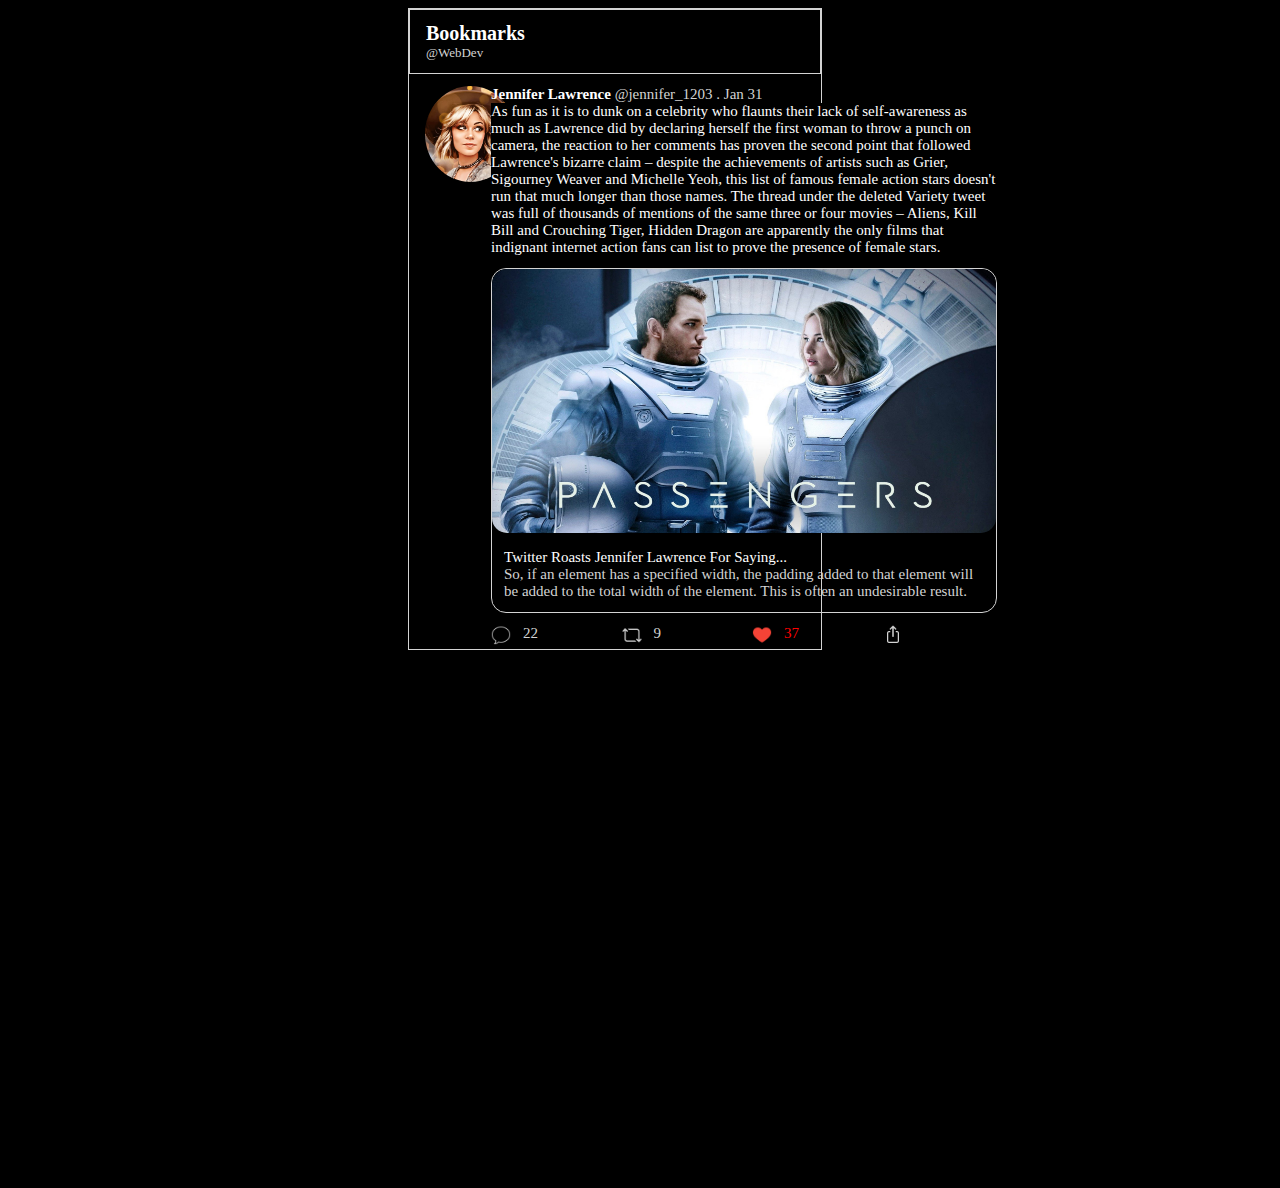
==== public/tuiter/bookmarks/index.html @ 72a67e97 "assignment-3" ====
<!DOCTYPE html>
<html lang="en">
<head>
    <meta charset="UTF-8">
    <title>Title</title>
    <link href="index.css"
          rel="stylesheet"/>
    <link href="../styles.css"
          rel="stylesheet"/>
</head>
<body class="wd-bg-color-black">
<div class="wd-bookmarks-margin-left-right wd-bookmarks-border">
    <div class="wd-bookmarks-border">
        <div class="wd-top-title">
            <strong>Bookmarks</strong>
        </div>
        <div class="wd-bottom-title">
            @WebDev
        </div>
    </div>
    <div class="wd-container">
        <div class="wd-left-2">
            <img class="wd-circular-image wd-circular-image-margin" src="../Images/prof-pic3.png" alt="../Images/profilepic.png">
        </div>
        <div class="wd-right-2">
            <div class="wd-margin-12px">
                <div class="wd-font-15">
                    <strong class="wd-white-color">Jennifer Lawrence</strong> <span class="wd-lightgray-color"> @jennifer_1203 . Jan 31 </span>
                </div>
                <div class="wd-textarea-padding wd-font-15 wd-textarea-size">
                    As fun as it is to dunk on a celebrity who flaunts their lack of self-awareness as much as Lawrence did by declaring herself the first woman to throw a punch on camera, the reaction to her comments has proven the second point that followed Lawrence's bizarre claim – despite the achievements of artists such as Grier, Sigourney Weaver and Michelle Yeoh, this list of famous female action stars doesn't run that much longer than those names. The thread under the deleted Variety tweet was full of thousands of mentions of the same three or four movies – Aliens, Kill Bill and Crouching Tiger, Hidden Dragon are apparently the only films that indignant internet action fans can list to prove the presence of female stars.
                </div>
                <div class="wd-link-border wd-rounded-corners-all-around-image">
                    <img class="wd-rounded-corners-all-around-image wd-bookmarks-image" src="../Images/bookmark-img.png" alt="../Images/profilepic.png">
                    <div class="wd-padded-12px-around">
                        <div class="wd-white-color wd-font-15">
                            Twitter Roasts Jennifer Lawrence For Saying...
                        </div>
                        <div class="wd-lightgray-color wd-font-15">
                            So, if an element has a specified width, the padding added to that element will be added to the total width of the element. This is often an undesirable result.
                        </div>
                    </div>
                </div>
                <div class="wd-container wd-margin-icon-top">
                    <div class="wd-block-3">
                        <div class="wd-margin-icon-right">
                            <a href="#">
                                <img class="wd-icon-size" src="../Images/comment.png" alt="../Images/profilepic.png">
                            </a>
                        </div>
                        <div class="wd-lightgray-color wd-font-15"> 22 </div>

                    </div>
                    <div class="wd-block-3">
                        <div class="wd-margin-icon-right">
                            <a href="#">
                                <img class="wd-icon-size" src="../Images/retweet.png" alt="../Images/profilepic.png">
                            </a>
                        </div>
                        <div class="wd-lightgray-color wd-font-15"> 9 </div>
                    </div>
                    <div class="wd-block-3">
                        <div class="wd-margin-icon-right">
                            <a href="#">
                                <img class="wd-icon-size" src="../Images/heart-icon.png" alt="../Images/profilepic.png">
                            </a>
                        </div>
                        <div class="wd-red-color wd-font-15"> 37 </div>
                    </div>
                    <div class="wd-block-3 ">
                        <div>
                            <a href="#">
                                <img class="wd-icon-size" src="../Images/share.png" alt="../Images/profilepic.png">
                            </a>
                        </div>
                    </div>

                </div>

            </div>

        </div>

    </div>



</div>

</body>
</html>
---- public/tuiter/bookmarks/index.css ----
.wd-bookmarks-margin-left-right {
    margin-left: 400px;
    margin-right: 450px;
}

.wd-top-title {
    color: white;
    margin-left: 16px;
    margin-top: 12px;
    font-size: 20px;
}

.wd-bottom-title {
    color: lightgray;
    font-size: 13px;
    margin-left: 16px;
    margin-bottom: 12px;
}

.wd-left-2 {
    width: 17%;
    height: 100%;
    display: flex;
}

.wd-right-2 {
    width: 100%;
    height: 100%;
    display: flex;
}

.wd-circular-image {
    height: 96px;
    width: 96px;
    border-radius: 50%;
}

.wd-circular-image-margin {
    margin-left: 16px;
    margin-top: 12px;
}

.wd-margin-12px {
    margin-left: 12px;
    margin-top: 12px;
}

.wd-textarea-size {
    max-width: 506px;
    background-color: black;
    color: white;
}

.wd-textarea-padding {
    padding-right: 16px;
    padding-bottom: 12px;
}

.wd-bookmarks-image {
    width: 504px;
    height: 264px;
}

.wd-padded-12px-around {
    padding: 12px
}

.rounded-corners-bottom {
    border-bottom-left-radius: 15px;
    border-bottom-right-radius: 15px;
}

.wd-link-border {
    border: solid lightgray 1px;
    margin-right: 16px;
}

.wd-bookmarks-border {
    border: solid lightgray 1px;
}

.wd-font-15 {
    font-size: 15px;
}

.wd-block-3 {
    width: 25%;
    height: 100%;
    display: flex;
}

.wd-margin-icon-right {
    margin-right: 12px;
}

.wd-margin-icon-top {
    margin-top: 12px;
}

.wd-icon-size {
    height: 20px;
    width: 20px;
}

.wd-red-color {
    color: red;
}
---- public/tuiter/styles.css ----
.wd-bg-color-black {
    background-color: black;
}

.wd-main-border {
    border: solid rgb(47, 51, 54) 1px;
}

.wd-container {
    height: 100%;
    width: 100%;
    display: flex;
}

.wd-white-color {
    color: white;
}

.wd-lightgray-color {
    color: lightgray;
}

.wd-rounded-corners-all-around-image {
    border-radius: 15px;
}
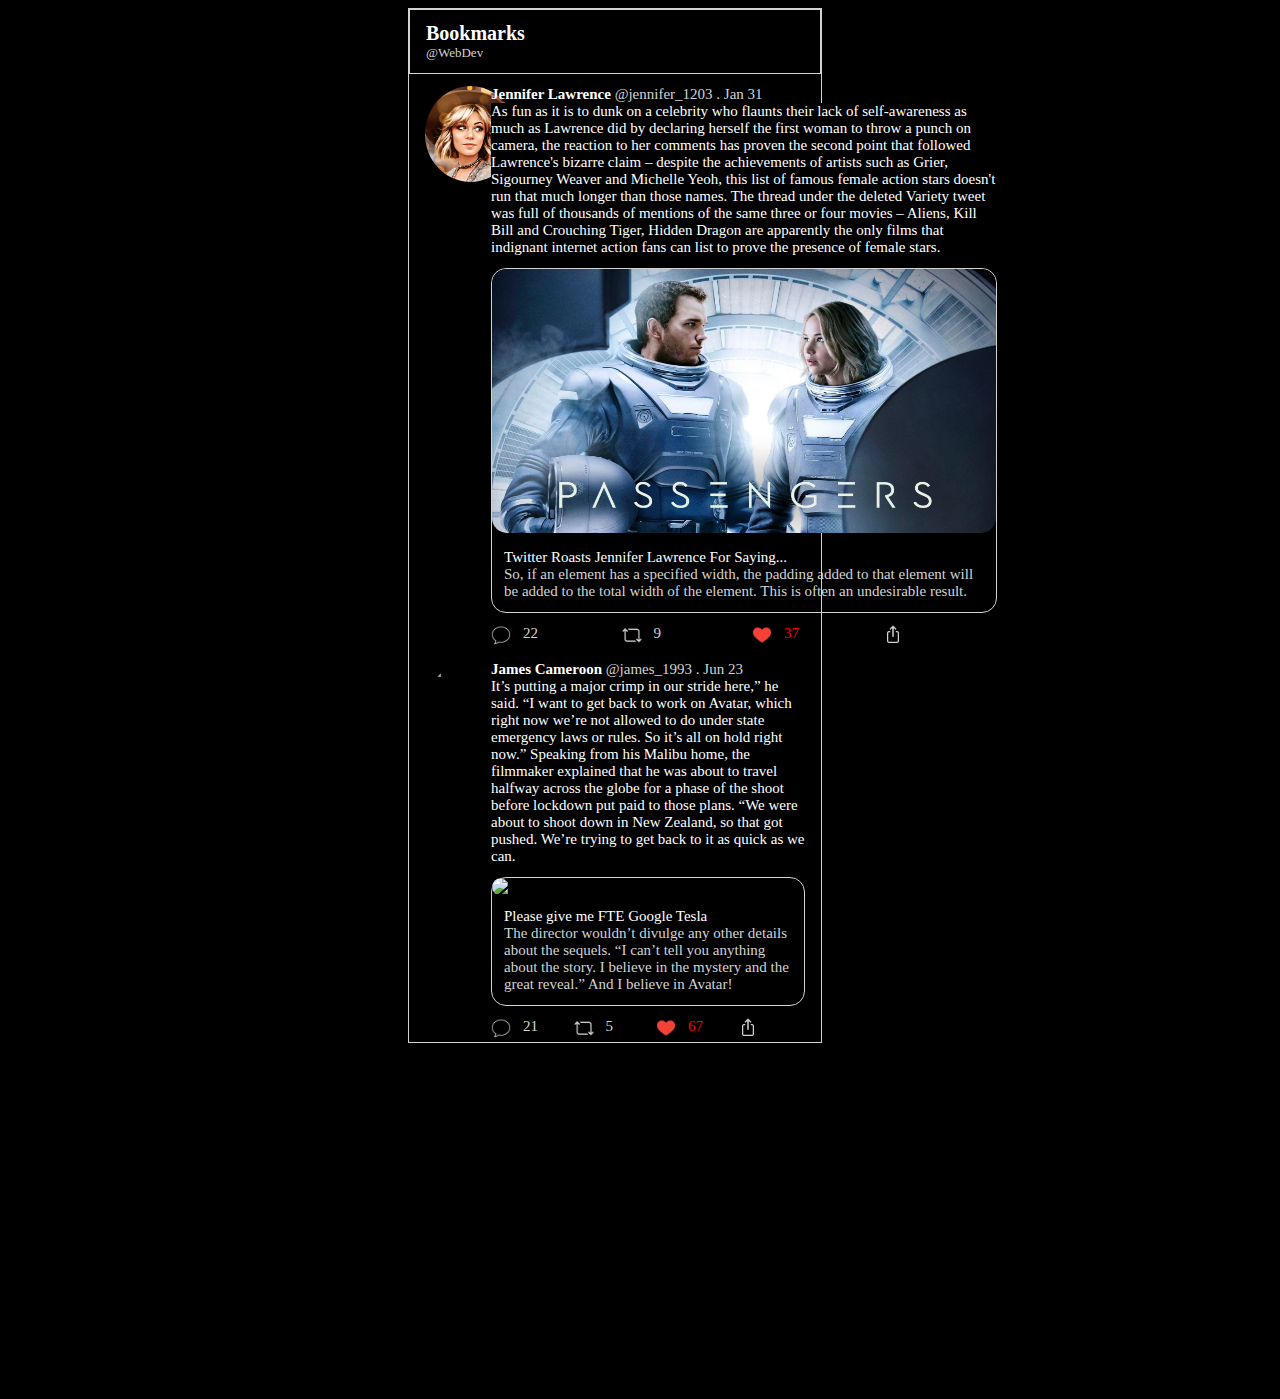
==== commit 17a4c8b9: "assignment-3 updated" ====
--- a/public/tuiter/bookmarks/index.html
+++ b/public/tuiter/bookmarks/index.html
@@ -84,6 +84,71 @@
     </div>
 
 
+    <div class="wd-container">
+        <div class="wd-left-2">
+            <img class="wd-circular-image wd-circular-image-margin" src="../Images/profile-pic-4.png" alt="../Images/profilepic.png">
+        </div>
+        <div class="wd-right-2">
+            <div class="wd-margin-12px">
+                <div class="wd-font-15">
+                    <strong class="wd-white-color">James Cameroon</strong> <span class="wd-lightgray-color"> @james_1993 . Jun 23 </span>
+                </div>
+                <div class="wd-textarea-padding wd-font-15 wd-textarea-size">
+                    It’s putting a major crimp in our stride here,” he said. “I want to get back to work on Avatar, which right now we’re not allowed to do under state emergency laws or rules. So it’s all on hold right now.” Speaking from his Malibu home, the filmmaker explained that he was about to travel halfway across the globe for a phase of the shoot before lockdown put paid to those plans. “We were about to shoot down in New Zealand, so that got pushed. We’re trying to get back to it as quick as we can.
+                </div>
+                <div class="wd-link-border wd-rounded-corners-all-around-image">
+                    <img class="wd-rounded-corners-all-around-image wd-bookmarks-image" src="../Images/avatar.png" alt="../Images/profilepic.png">
+                    <div class="wd-padded-12px-around">
+                        <div class="wd-white-color wd-font-15">
+                            Please give me FTE Google Tesla
+                        </div>
+                        <div class="wd-lightgray-color wd-font-15">
+                            The director wouldn’t divulge any other details about the sequels. “I can’t tell you anything about the story. I believe in the mystery and the great reveal.” And I believe in Avatar!
+                        </div>
+                    </div>
+                </div>
+                <div class="wd-container wd-margin-icon-top">
+                    <div class="wd-block-3">
+                        <div class="wd-margin-icon-right">
+                            <a href="#">
+                                <img class="wd-icon-size" src="../Images/comment.png" alt="../Images/profilepic.png">
+                            </a>
+                        </div>
+                        <div class="wd-lightgray-color wd-font-15"> 21 </div>
+
+                    </div>
+                    <div class="wd-block-3">
+                        <div class="wd-margin-icon-right">
+                            <a href="#">
+                                <img class="wd-icon-size" src="../Images/retweet.png" alt="../Images/profilepic.png">
+                            </a>
+                        </div>
+                        <div class="wd-lightgray-color wd-font-15"> 5 </div>
+                    </div>
+                    <div class="wd-block-3">
+                        <div class="wd-margin-icon-right">
+                            <a href="#">
+                                <img class="wd-icon-size" src="../Images/heart-icon.png" alt="../Images/profilepic.png">
+                            </a>
+                        </div>
+                        <div class="wd-red-color wd-font-15"> 67 </div>
+                    </div>
+                    <div class="wd-block-3 ">
+                        <div>
+                            <a href="#">
+                                <img class="wd-icon-size" src="../Images/share.png" alt="../Images/profilepic.png">
+                            </a>
+                        </div>
+                    </div>
+
+                </div>
+
+            </div>
+
+        </div>
+
+    </div>
+
 
 </div>
 
